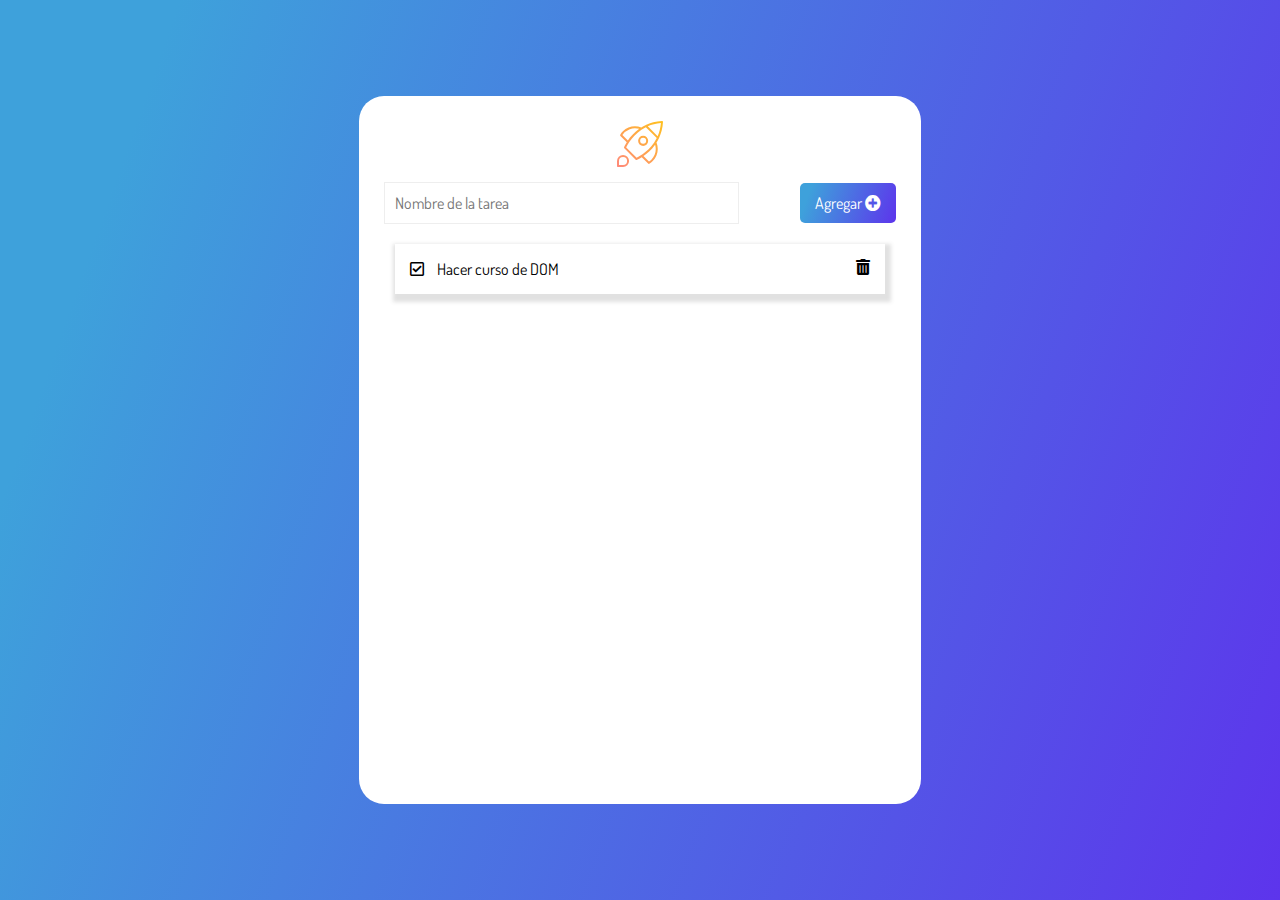
==== JavaScript/javaScript-manipulacionDeDom/index.html @ 5184800c "se agrega curso de javascript basico y avanzado" ====
<!DOCTYPE html>
<html lang="en">
  <head>
    <meta charset="UTF-8" />
    <meta http-equiv="X-UA-Compatible" content="IE=edge" />
    <meta name="viewport" content="width=device-width, initial-scale=1.0" />
    <title>TODO App</title>
    <link rel="icon" type="image/png" href="./assets/rocket.svg" />
    <link rel="preconnect" href="https://fonts.gstatic.com" />
    <!-- FUENTE -->
    <link
      href="https://fonts.googleapis.com/css2?family=Dosis&family=Open+Sans&family=Parisienne&display=swap"
      rel="stylesheet"
    />
    <!-- LIBRERIA DE ICONOS -->
    <link
      href="https://cdnjs.cloudflare.com/ajax/libs/font-awesome/5.15.3/css/all.min.css"
      rel="stylesheet"
    />
    <link rel="stylesheet" href="styles.css" />
  </head>
  <body>
    <main>
      <div class="mainCard">
        <div class="title"><img src="./assets/rocket.svg" /></div>
        <div>
          <form action="">
            <input
              type="text"
              name="task"
              placeholder="Nombre de la tarea"
              class="inputForm"
              autocomplete="off"
            />
            <button type="submit" class="btnCreate">
              Agregar <i class="fas fa-plus-circle"></i>
            </button>
          </form>
        </div>
        <ul class="cardsList">
          <li class="card">
            <div>
              <i class="far fa-check-square icon"></i>
              <span class="task">Hacer curso de DOM</span>
            </div>
            <i class="fas fa-trash-alt trashIcon icon"></i>
          </li>
        </ul>
      </div>
    </main>
  </body>
</html>
---- JavaScript/javaScript-manipulacionDeDom/styles.css ----
* {
  margin: 0;
  padding: 0;
  font-family: 'Dosis', sans-serif;
  font-size: 16px;
}

main {
  background-image: linear-gradient(
    109.6deg,
    rgba(62, 161, 219, 1) 11.2%,
    rgba(93, 52, 236, 1) 100.2%
  );
  width: 100vw;
  height: 100vh;
  display: flex;
  align-items: center;
  justify-content: center;
}

form {
  width: 100%;
  justify-content: space-between;
  align-items: center;
  display: flex;
  margin-bottom: 15px;
}

.mainCard {
  width: 40vw;
  border-radius: 25px;
  background-color: #fff;
  padding: 25px;
}

.title {
  font-family: 'Dosis', sans-serif;
  display: flex;
  justify-content: center;
  align-content: center;
  margin-bottom: 15px;
}

.inputForm {
  border: none;
  padding: 10px;
  border: 1px solid #eee;
  outline: none;
  width: 65%;
}

.inputForm::placeholder {
  padding: 0px;
}

.btnCreate {
  padding: 10px 15px;
  background-image: linear-gradient(
    109.6deg,
    rgba(62, 161, 219, 1) 11.2%,
    rgba(93, 52, 236, 1) 100.2%
  );
  border: none;
  color: #fff;
  border-radius: 5px;
  cursor: pointer;
}

.cardsList {
  width: 100%;
  display: flex;
  flex-direction: column;
  align-items: center;
  justify-content: flex-start;
  overflow-y: scroll;
  max-height: 60vh;
  height: 60vh;
}

.card {
  width: 90%;
  padding: 15px;
  box-shadow: 2px 4px 4px 4px rgba(71, 71, 71, 0.16);
  display: flex;
  flex-direction: row;
  justify-content: space-between;
  align-content: center;
  margin: 5px 0px;
  position: relative;
}

.task {
  padding: 10px;
}

.icon {
  cursor: pointer;
}

.icon:hover {
  color: rgba(62, 161, 219, 1);
}

.completeIcon {
  color: rgba(62, 161, 219, 1);
}

.trashIcon:hover {
  color: #f00;
}

.deleteConfirmationPop {
  position: relative;
  background-color: rgba(255, 255, 255);
  z-index: 99;
  width: 100%;
  top: -100px;
  left: 0;
}
.deleteSpace {
  position: relative;
  width: 30%;
}

.noTasks {
  font-size: 48px;
}
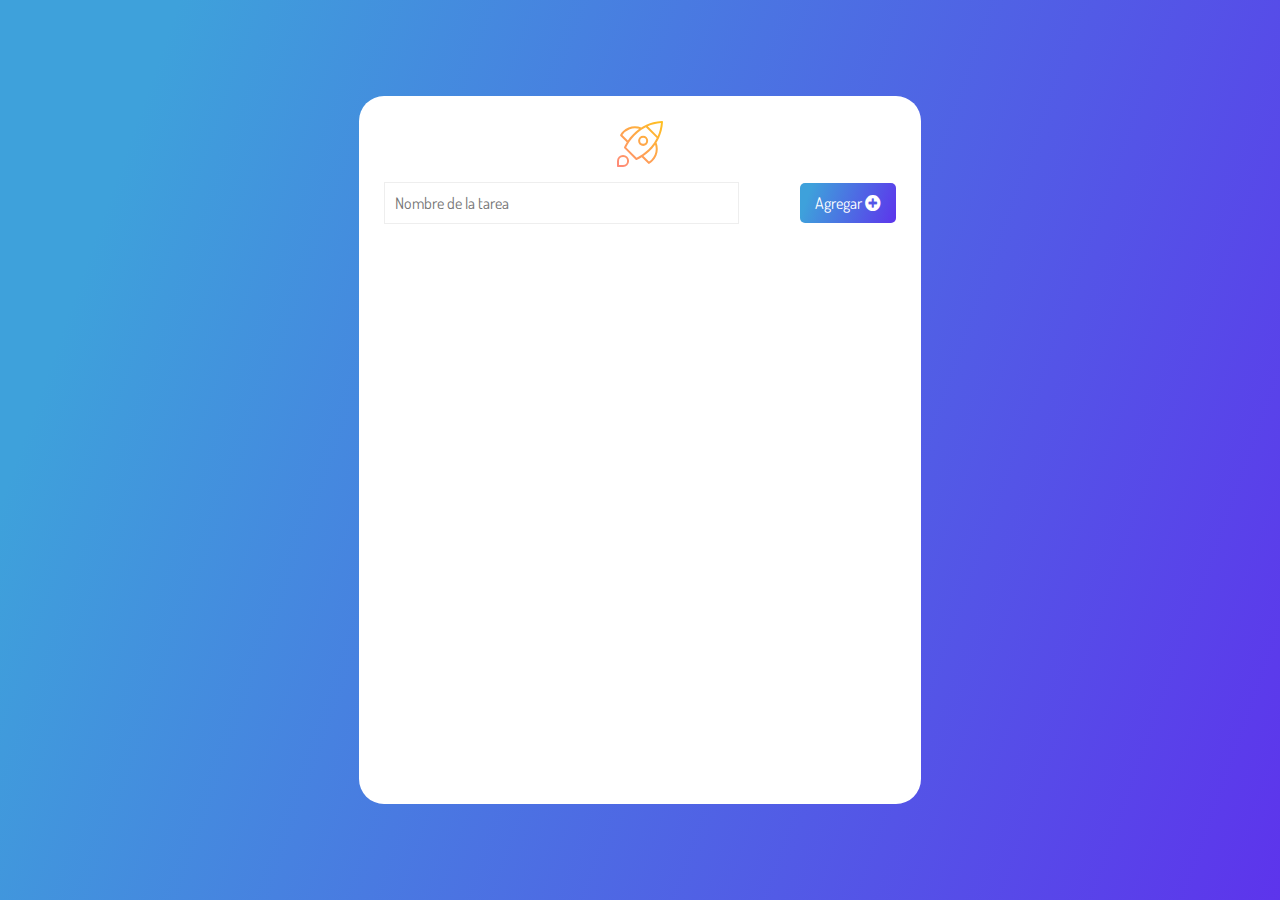
==== commit f7aa8ba3: "se agrega cada tarea con js. Se modifica index. Nuevas instrucciones de agregar hijo a padre" ====
--- a/JavaScript/javaScript-manipulacionDeDom/index.html
+++ b/JavaScript/javaScript-manipulacionDeDom/index.html
@@ -31,22 +31,18 @@
               placeholder="Nombre de la tarea"
               class="inputForm"
               autocomplete="off"
-            />
-            <button type="submit" class="btnCreate">
+              data-form-input  
+            /> <!-- el data del final es una forma segura de capturar eventos -->
+            <button type="submit" class="btnCreate" data-form-btn>
               Agregar <i class="fas fa-plus-circle"></i>
             </button>
           </form>
         </div>
-        <ul class="cardsList">
-          <li class="card">
-            <div>
-              <i class="far fa-check-square icon"></i>
-              <span class="task">Hacer curso de DOM</span>
-            </div>
-            <i class="fas fa-trash-alt trashIcon icon"></i>
-          </li>
+        <ul class="cardsList" data-list>
+
         </ul>
       </div>
     </main>
+    <script src="script.js"></script>
   </body>
 </html>